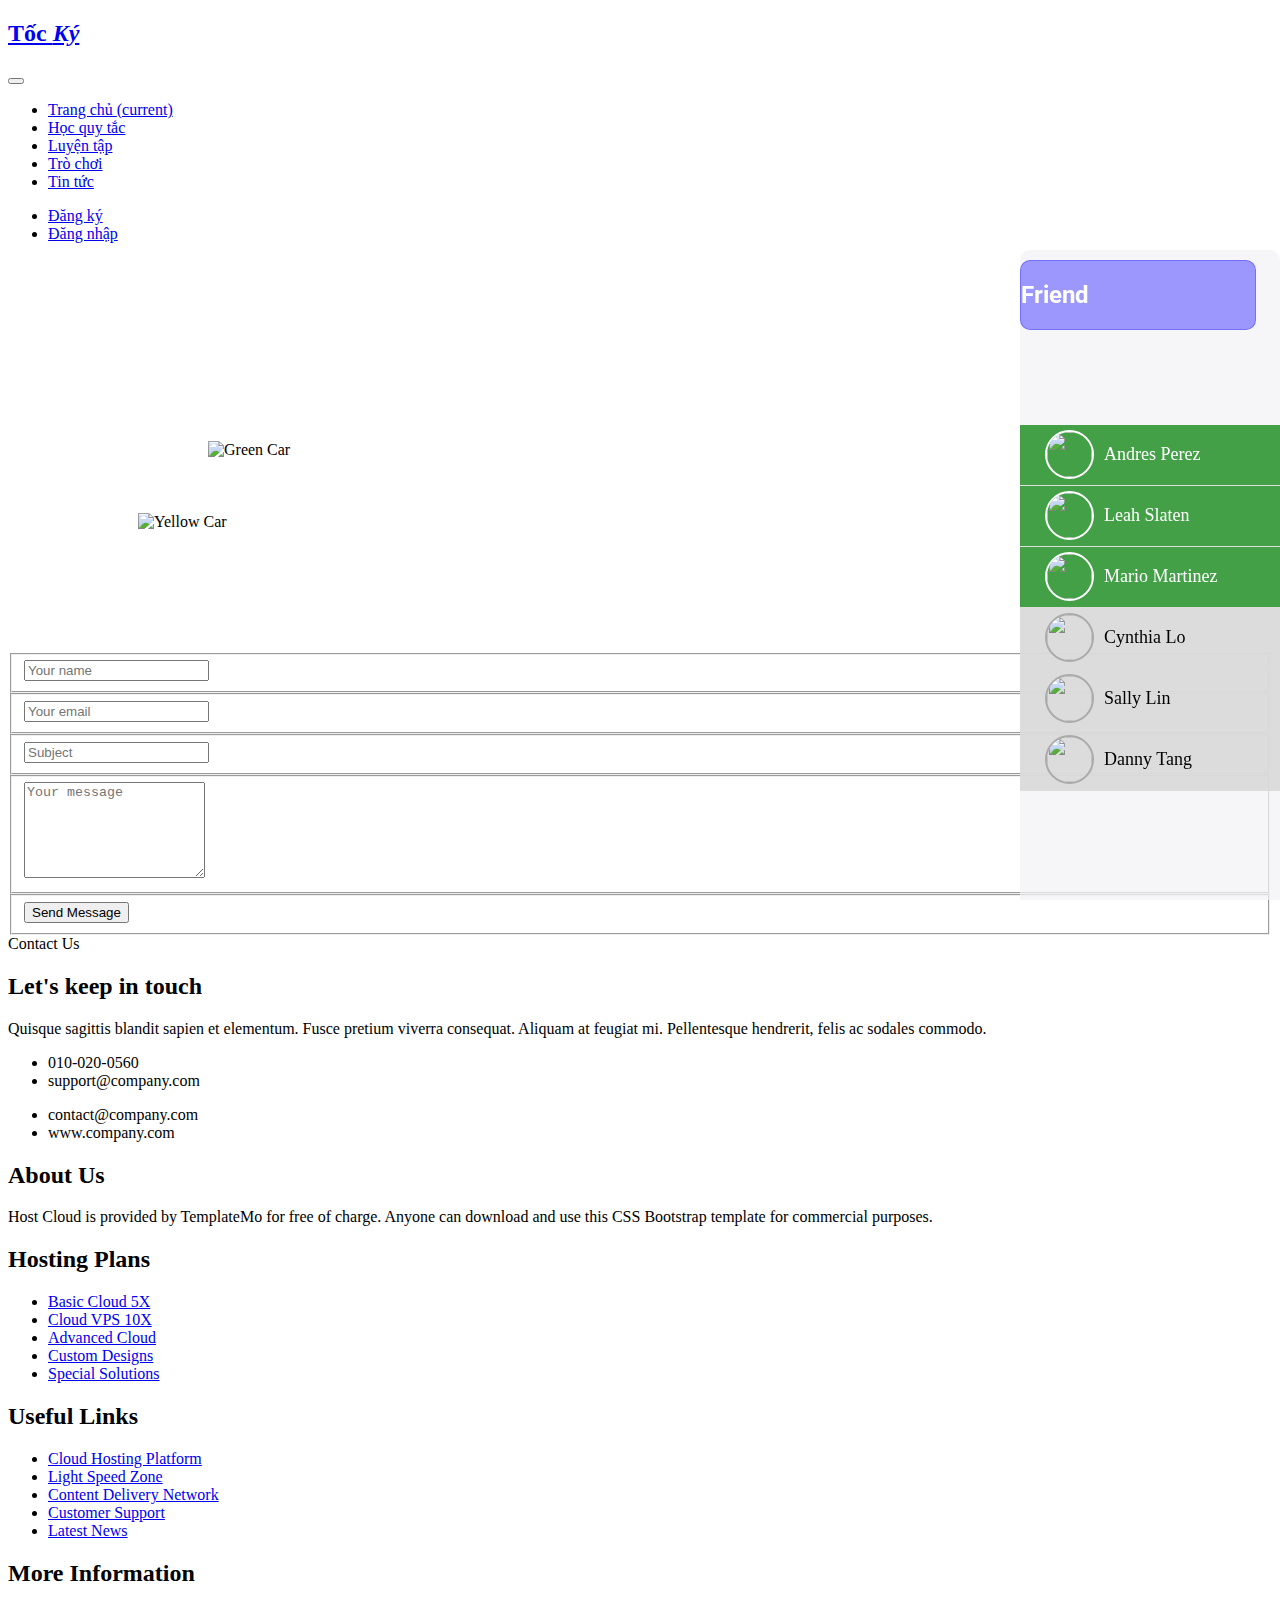
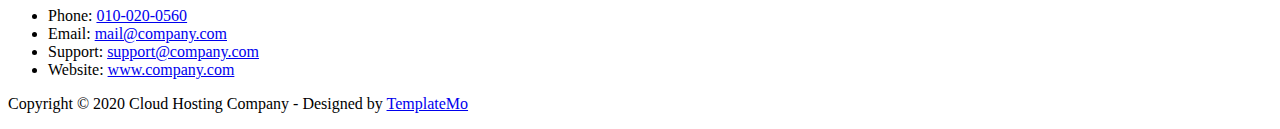
==== game.html @ 728d5ea3 "friend list" ====
<!DOCTYPE html>
<html lang="en">

  <head>

    <meta charset="utf-8">
    <meta name="viewport" content="width=device-width, initial-scale=1, shrink-to-fit=no">
    <meta name="description" content="">
    <meta name="author" content="TemplateMo">
    <link href="https://fonts.googleapis.com/css?family=Roboto:100,300,400,500,700" rel="stylesheet">

    <title>Host Cloud Template - Contact Page</title>

    <!-- Bootstrap core CSS -->
    <link href="vendor/bootstrap/css/bootstrap.min.css" rel="stylesheet">

    <!-- Additional CSS Files -->
    <link rel="stylesheet" href="assets/css/fontawesome.css">
    <link rel="stylesheet" href="assets/css/style.css">
    <link rel="stylesheet" href="assets/css/templatemo-host-cloud.css">
    <link rel="stylesheet" href="assets/css/owl.css">
<!--

Host Cloud Template

https://templatemo.com/tm-541-host-cloud

-->
  </head>

  <body>

    <!-- ***** Preloader Start ***** -->
    <div id="preloader">
        <div class="jumper">
            <div></div>
            <div></div>
            <div></div>
        </div>
    </div>  
    <!-- ***** Preloader End ***** -->

    <!-- Header -->
    <header class="">
      <nav class="navbar navbar-expand-lg">
        <div class="container">
          <a class="navbar-brand" href="index.html"><h2>Tốc <em>Ký</em></h2></a>
          <button class="navbar-toggler" type="button" data-toggle="collapse" data-target="#navbarResponsive" aria-controls="navbarResponsive" aria-expanded="false" aria-label="Toggle navigation">
            <span class="navbar-toggler-icon"></span>
          </button>
          <div class="collapse navbar-collapse" id="navbarResponsive">
            <ul class="navbar-nav ml-auto">
              <li class="nav-item active">
                <a class="nav-link" href="index.html">Trang chủ
                  <span class="sr-only">(current)</span>
                </a>
              </li>
              <li class="nav-item">
                <a class="nav-link" href="about.html">Học quy tắc</a>
              </li>
              <li class="nav-item">
                <a class="nav-link" href="services.html">Luyện tập</a>
              </li>
              <li class="nav-item">
                <a class="nav-link" href="game.html">Trò chơi</a>
              </li>
              <li class="nav-item">
                <a class="nav-link" href="contact.html">Tin tức</a>
              </li>
            </ul>
          </div>
          <div class="functional-buttons">
            <ul>
              <li><a href="#">Đăng ký</a></li>
              <li><a href="#">Đăng nhập</a></li>
            </ul>
          </div>
        </div>
      </nav>
    </header>



    <!-- Page Content -->
   <!-- <div class="page-content" style="height: 600px; background-color: grey">
     <div class="container">
       <div class="row">
          <div class="col-9">

          </div>
          <div class="col-3">
            <h1> right</h1>
          </div>
       </div>
     </div>
   </div>  -->
   <!-- End Page Content -->
    <!-- Heading Starts Here -->
    <div class="page-heading header-text">
          <!-- friendblock Start -->
    <div class="friendblock">
      <div class="title">
        <h2>Friend</h2>
      </div>
      <ul id='friend-list'>
        <li class='friend selected'>
          <img src='https://i.imgur.com/nkN3Mv0.jpg' />
          <div class='name'>
            Andres Perez
          </div>
        </li>
        <li class='friend selected'>
          <img src='https://i.imgur.com/0I4lkh9.jpg' />
          <div class='name'>
            Leah Slaten
          </div>
        </li>
        <li class='friend selected'>
          <img src='https://i.imgur.com/s2WCwH2.jpg' />
          <div class='name'>
            Mario Martinez
          </div>
        </li>
        <li class='friend'>
          <img src='https://i.imgur.com/rxBwsBB.jpg' />
          <div class='name'>
            Cynthia Lo
          </div>
        </li>
        <li class='friend'>
          <img src='https://i.imgur.com/tovkOg2.jpg' />
          <div class='name'>
            Sally Lin
          </div>
        </li>
        <li class='friend'>
          <img src='https://i.imgur.com/A7lNstm.jpg' />
          <div class='name'>
            Danny Tang
          </div>
        </li>
      </ul>
    </div>
    <!-- https://codepen.io/maxfortoday/pen/wEMLwb -->
                 <!-- friendblock End -->
      <div class="container">
        <div class="row">
          <div class="col-md-9">
            <div id="racetrack">
              <img src="http://www.clker.com/cliparts/j/8/o/j/V/t/soft-green-car.svg" alt="Green Car" id="car1" class="car">
              <img src="http://www.clker.com/cliparts/d/a/A/6/i/4/yellow-buggy-car.svg" alt="Yellow Car" id="car2" class="car">
            </div>
          
            <!-- <p><a href="index.html">Home</a> / <span>Contact Us</span></p> -->
          </div>
        </div>
      </div>
      
    </div>
    <!-- Heading Ends Here -->


    <!-- Contact Us Starts Here -->
    <div class="contact-us">
      <div class="container">
        <div class="row">
          <div class="col-md-6">
            <div class="contact-form">
              <form id="contact" action="" method="post">
                <div class="row">
                  <div class="col-md-12 col-sm-12">
                    <fieldset>
                      <input name="name" type="text" id="name" placeholder="Your name" required="">
                    </fieldset>
                  </div>
                  <div class="col-md-12 col-sm-12">
                    <fieldset>
                      <input name="email" type="text" id="email" placeholder="Your email" required="">
                    </fieldset>
                  </div>
                  <div class="col-md-12 col-sm-12">
                    <fieldset>
                      <input name="subject" type="text" id="subject" placeholder="Subject">
                    </fieldset>
                  </div>
                  <div class="col-lg-12">
                    <fieldset>
                      <textarea name="message" rows="6" id="message" placeholder="Your message" required=""></textarea>
                    </fieldset>
                  </div>
                  <div class="col-lg-12">
                    <fieldset>
                      <button type="submit" id="form-submit" class="main-button">Send Message</button>
                    </fieldset>
                  </div>
                </div>
              </form>
          </div>
          </div>
          <div class="col-md-6">
            <div class="right-content">
              <div class="section-heading">
                <span>Contact Us</span>
                <h2>Let's keep in touch</h2>
                <p>Quisque sagittis blandit sapien et elementum. Fusce pretium viverra consequat. Aliquam at feugiat mi. Pellentesque hendrerit, felis ac sodales commodo.</p>
              </div>
              <div class="row">
                <div class="col-md-6 col-sm-12">
                  <ul>
                    <li><i class="fa fa-phone"></i> 010-020-0560</li>
                    <li><i class="fa fa-support"></i> support@company.com</li>
                  </ul>
                </div>
                <div class="col-md-6 col-sm-12">
                  <ul>
                    <li><i class="fa fa-envelope"></i> contact@company.com</li>
                    <li><i class="fa fa-globe"></i> www.company.com</li>
                  </ul>
                </div>
              </div>
            </div>
          </div>
        </div>
      </div>
    </div>
    <!-- Contact Us Ends Here -->
  

  


    <!-- Footer Starts Here -->
    <footer>
      <div class="container">
        <div class="row">
          <div class="col-md-3 col-sm-6 col-xs-12">
            <div class="footer-item">
              <div class="footer-heading">
                <h2>About Us</h2>
              </div>
              <p>Host Cloud is provided by TemplateMo for free of charge. Anyone can download and use this CSS Bootstrap template for commercial purposes.</p>
            </div>
          </div>
          
          <div class="col-md-3 col-sm-6 col-xs-12">
            <div class="footer-item">
              <div class="footer-heading">
                <h2>Hosting Plans</h2>
              </div>
              <ul class="footer-list">
                <li><a href="#">Basic Cloud 5X</a></li>
                <li><a href="#">Cloud VPS 10X</a></li>
                <li><a href="#">Advanced Cloud</a></li>
                <li><a href="#">Custom Designs</a></li>
                <li><a href="#">Special Solutions</a></li>
              </ul>
            </div>
          </div>
          
          
          <div class="col-md-3 col-sm-6 col-xs-12">
            <div class="footer-item">
              <div class="footer-heading">
                <h2>Useful Links</h2>
              </div>
              <ul class="footer-list">
                <li><a href="#">Cloud Hosting Platform</a></li>
                <li><a href="#">Light Speed Zone</a></li>
                <li><a href="#">Content Delivery Network</a></li>
                <li><a href="#">Customer Support</a></li>
                <li><a href="#">Latest News</a></li>
              </ul>
            </div>
          </div>
          
          <div class="col-md-3 col-sm-6 col-xs-12">
            <div class="footer-item">
              <div class="footer-heading">
                <h2>More Information</h2>
              </div>
              <ul class="footer-list">
                <li>Phone: <a href="#">010-020-0560</a></li>
                <li>Email: <a href="#">mail@company.com</a></li>
                <li>Support: <a href="#">support@company.com</a></li>
                <li>Website: <a href="#">www.company.com</a></li>
              </ul>
            </div>
          </div>
          <div class="col-md-12">
            <div class="sub-footer">
              <p>Copyright &copy; 2020 Cloud Hosting Company
				- Designed by <a rel="nofollow" href="https://templatemo.com">TemplateMo</a></p>
            </div>
          </div>
        </div>
      </div>
    </footer>
    <!-- Footer Ends Here -->

    <!-- Bootstrap core JavaScript -->
    <script src="vendor/jquery/jquery.min.js"></script>
    <script src="vendor/bootstrap/js/bootstrap.bundle.min.js"></script>

    <!-- Additional Scripts -->
    <script src="assets/js/custom.js"></script>
    <script src="assets/js/owl.js"></script>
    <script src="assets/js/accordions.js"></script>


    <script language = "text/Javascript"> 
      cleared[0] = cleared[1] = cleared[2] = 0; //set a cleared flag for each field
      function clearField(t){                   //declaring the array outside of the
      if(! cleared[t.id]){                      // function makes it static and global
          cleared[t.id] = 1;  // you could use true and false, but that's more typing
          t.value='';         // with more chance of typos
          t.style.color='#fff';
          }
      }
    </script>

  </body>
</html>
---- assets/css/style.css ----
#friend-list {
    display: block;
    margin: 0;
    padding: 0;
    width: 260px;
    height: 100%;
    /* background: #b1aeff94; */
    list-style-type: none;
    padding-top: 95px;
}
  .friend {
    width: 300px;
    height: 60px;
    background: #d8d8d8d9;
    border-bottom: 1px solid #DDD;
    cursor: pointer;
    display: flex;
    align-items: center;
  }
  
  .friend img {
    width: 45px;
    height: 45px;
    border-radius: 30px;
    border: 2px solid #AAA;
    object-fit: cover;
    margin-left: 5px;
    margin-right: 10px;
  }
  
  .friend .name {
    font-size: 18px;
  }
  
  .friend.selected {
    background: #43A047;
    color: white;
  }
  
  .friend.selected img {
    border-color: white;
  }
  
  .friend:not(.selected):hover {
    background: #DDD;
  }
  .friendblock {
    display: inline-block;
    height: 650px;
    background: #f2f3f5b8;
    position: static;
    position: fixed!important;
    right: 0!important;
    bottom: 0!important;
    border-top-left-radius: 10px;
    border-top-right-radius: 10px;
  }
  ul#friend-list li {
    padding-left: 20px!important;
}
.title {
    display: inline-block;
    width: 90%;
    background: #5952ff94;
    border: 1px solid #5952ff94;
    border-radius: 10px;
    margin-top: 10px;
    color: white;
    font-family: 'Roboto', sans-serif;
}
/* end Friend */
  #racetrack {
    background: url('https://archive.org/download/chicken-vs-road/chicken-vs-road.jpg') center left repeat-x;
    height: 330px;
    border-right: dashed 10px white;
    box-sizing: border-box; 
    margin: 40px 0;
}
.car {
    display: block;
    position: relative;
    width: 200px;
    height: 80px;
}
#car1 {
    top: 158px;
    left: 200px;
}
#car2 {
    top: 150px;
    left: 130px;
}
#raceInfoContainer {
    width: 80%;
    margin: 40px auto 0;
    background: #333;
    height: 200px;
}
#raceInfoContainer h2 {
    color: white;
    text-transform: uppercase;
    border-bottom: solid 1px;
    padding: 20px;
}
.raceInfo {
    font-size: 24px;
    font-weight: bold;
    color: white;
    width: 50%;
    float: left;
}
.raceInfo span {
    display: block;
    font-weight: normal;
    font-size: 18px;
    color: white;
}
#raceInfo1 {
    color: green;
}
#raceInfo2 {
    color: yellow;
}
input[type="button"] {
    background: #77b72f;
    color: white;
    padding: 10px 20px;
    border: 1px solid #444;
}
input#reset {
    background: #fc3;
    color: #444;
}
.clearfix:after {
    content: "";
    display: table;
    clear: both;
}
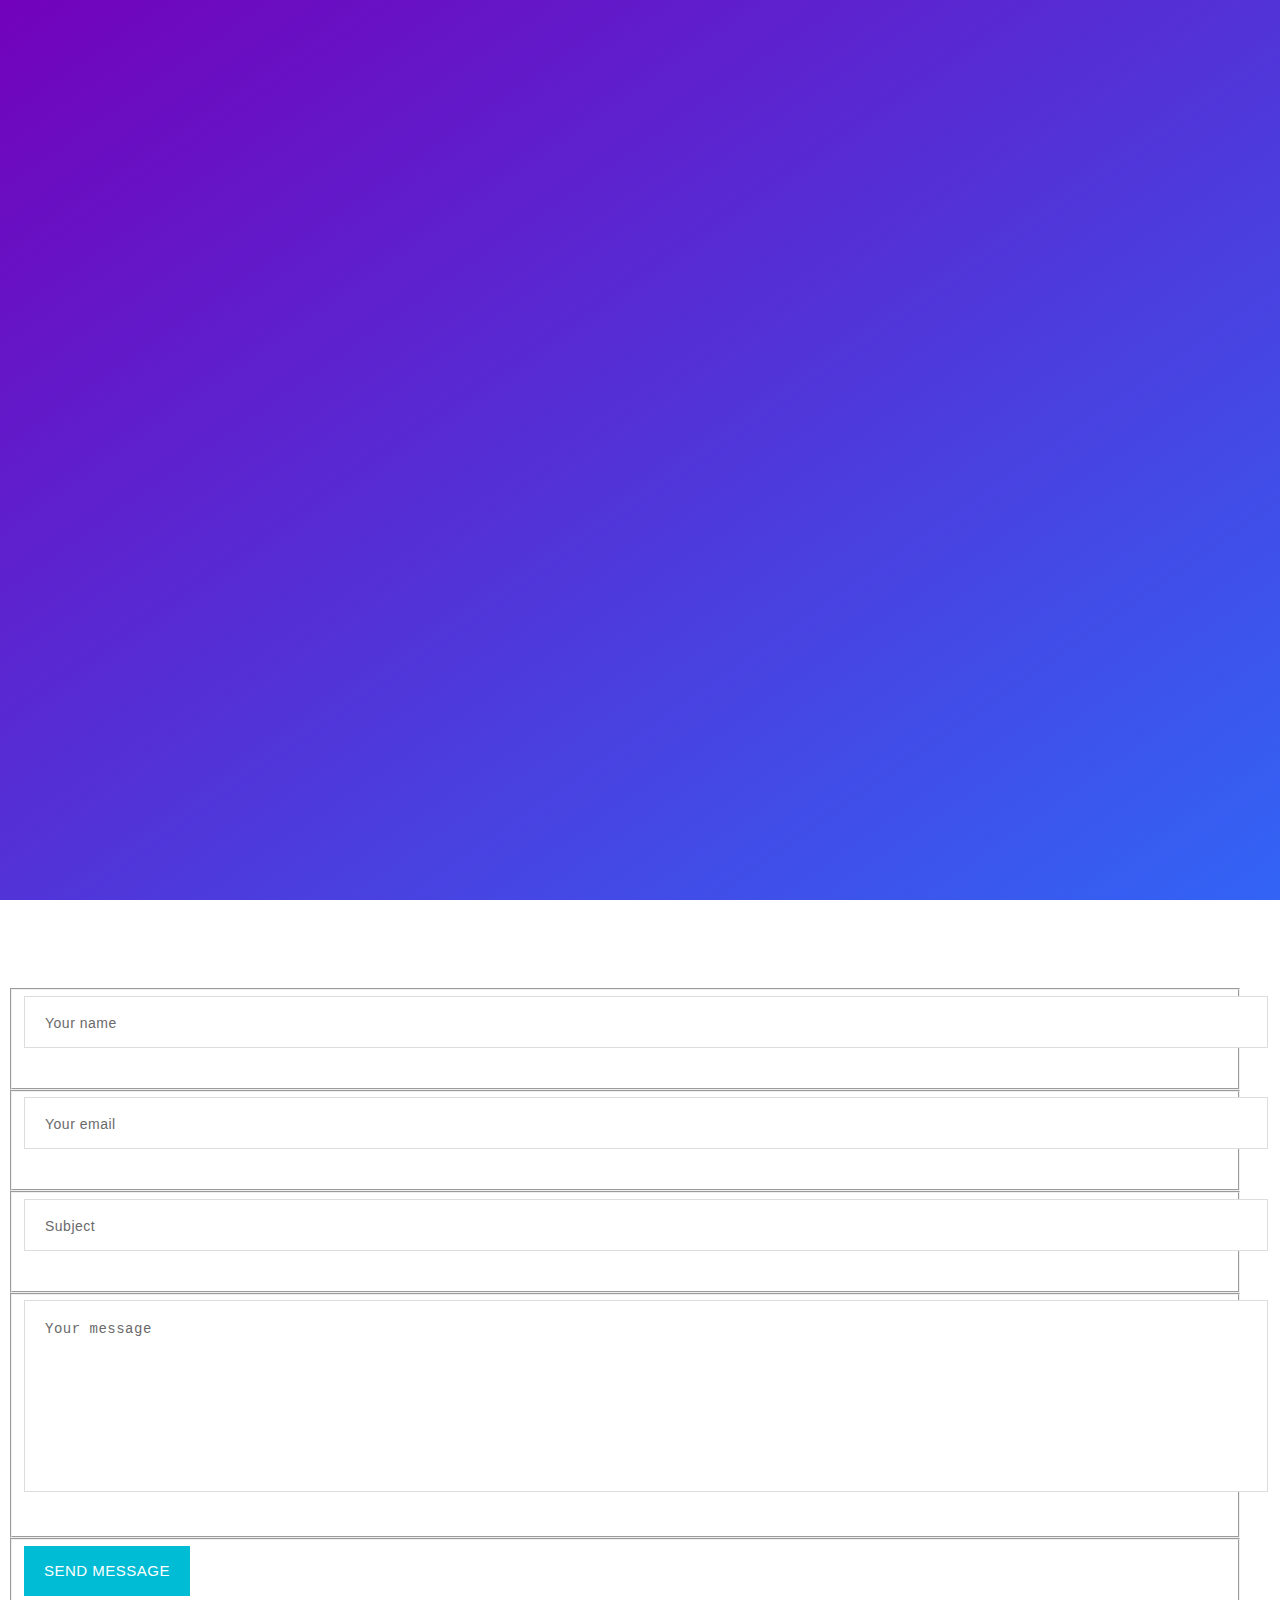
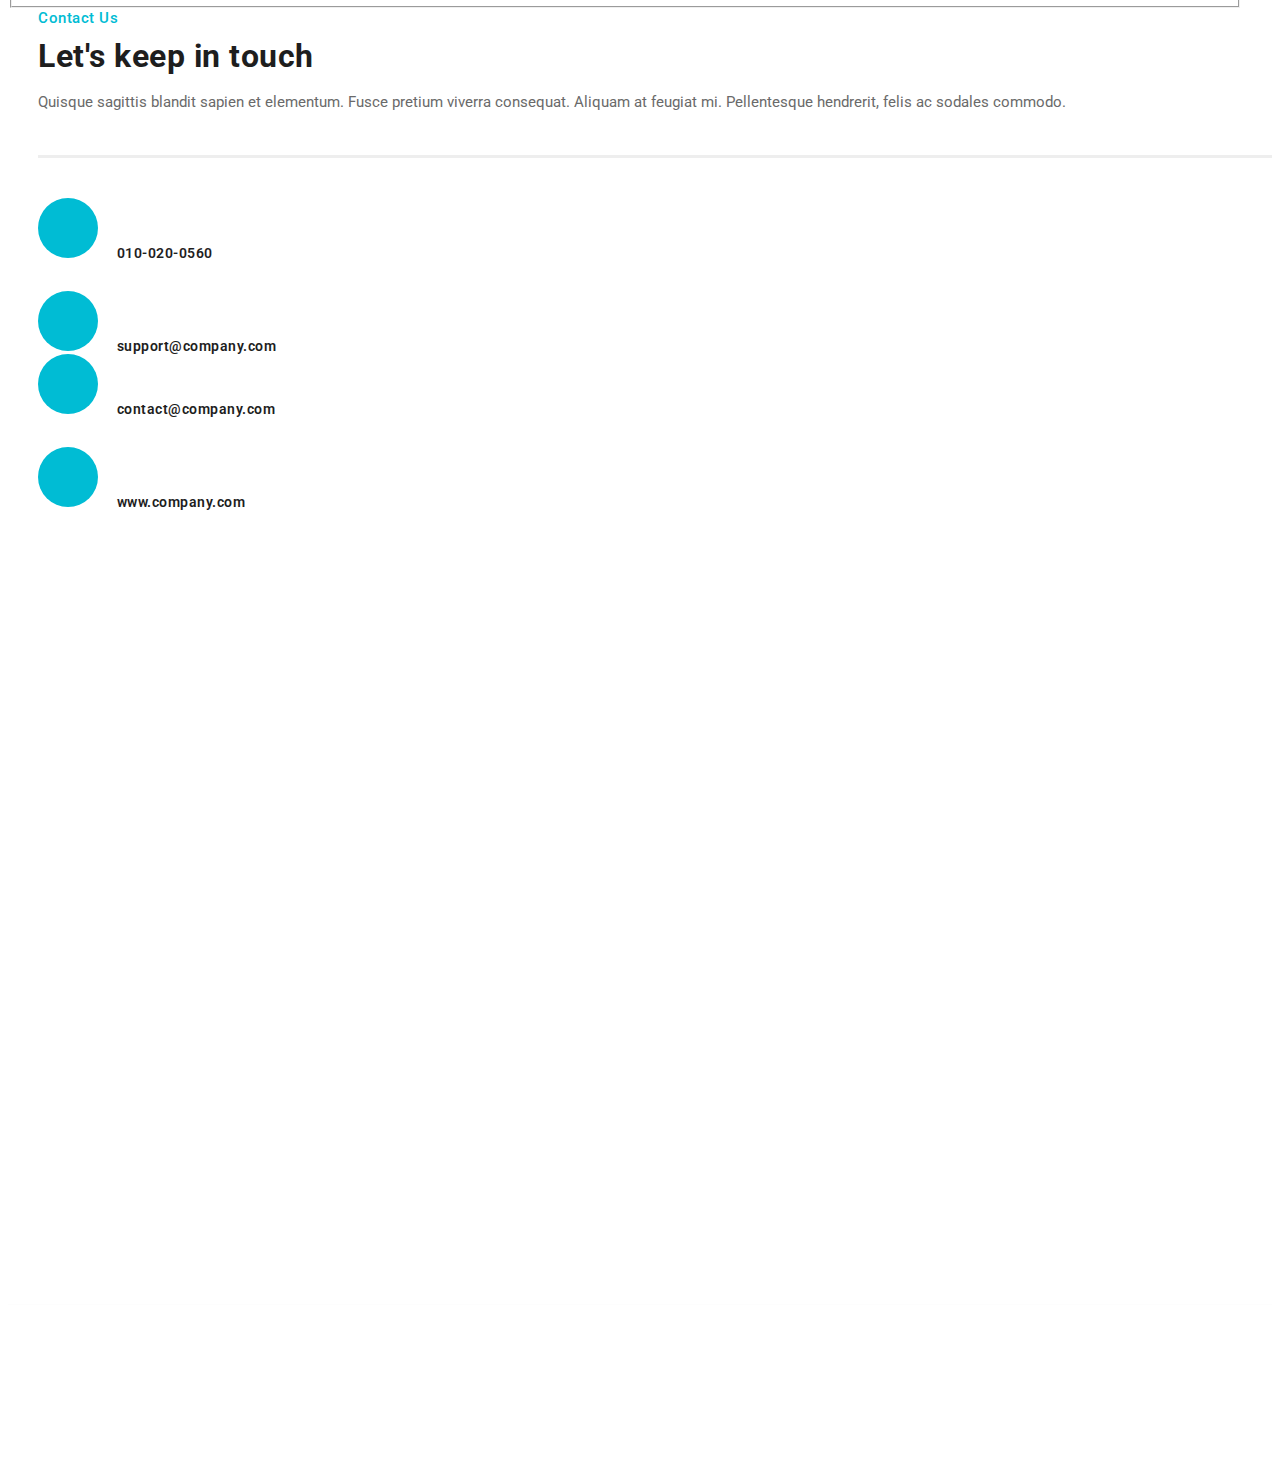
==== commit 03e45daa: "friend" ====
--- a/game.html
+++ b/game.html
@@ -50,7 +50,7 @@
           </button>
           <div class="collapse navbar-collapse" id="navbarResponsive">
             <ul class="navbar-nav ml-auto">
-              <li class="nav-item active">
+              <li class="nav-item">
                 <a class="nav-link" href="index.html">Trang chủ
                   <span class="sr-only">(current)</span>
                 </a>
@@ -61,7 +61,7 @@
               <li class="nav-item">
                 <a class="nav-link" href="services.html">Luyện tập</a>
               </li>
-              <li class="nav-item">
+              <li class="nav-item active">
                 <a class="nav-link" href="game.html">Trò chơi</a>
               </li>
               <li class="nav-item">
@@ -145,14 +145,21 @@
                  <!-- friendblock End -->
       <div class="container">
         <div class="row">
+          <!-- content -->
           <div class="col-md-9">
             <div id="racetrack">
               <img src="http://www.clker.com/cliparts/j/8/o/j/V/t/soft-green-car.svg" alt="Green Car" id="car1" class="car">
               <img src="http://www.clker.com/cliparts/d/a/A/6/i/4/yellow-buggy-car.svg" alt="Yellow Car" id="car2" class="car">
             </div>
-          
             <!-- <p><a href="index.html">Home</a> / <span>Contact Us</span></p> -->
-          </div>
+            <div class="below">
+              <div class="text-area">
+                <p>tay xã hội ngữ văn bánh giao nam trả lời phố anh độc lập phương 
+                  thanh niên khoa vì cảm ơn ngày thơ phố đợi chi chị</p>
+              </div>
+            </div>
+          </div>
+          <!-- end content -->
         </div>
       </div>
       
--- a/assets/css/style.css
+++ b/assets/css/style.css
@@ -36,6 +36,9 @@
     background: #43A047;
     color: white;
   }
+  li.friend.selected:hover {
+    background: #37993b;
+}
   
   .friend.selected img {
     border-color: white;
@@ -136,3 +139,15 @@
     display: table;
     clear: both;
 }
+.text-area p {
+  font-size: 18px;
+  /* font-family: 'Roboto'; */
+}
+.text-area {
+  display: inline-block;
+  width: 90%;
+  border: 3px solid white;
+  border-radius: 11px;
+  padding: 21px 30px;
+  margin-top: -11px;
+}--- a/assets/css/templatemo-host-cloud.css
+++ b/assets/css/templatemo-host-cloud.css
@@ -0,0 +1,1152 @@
+/*
+
+Host Cloud Template
+
+https://templatemo.com/tm-541-host-cloud
+
+*/
+
+body {
+	font-family: 'Roboto', sans-serif;
+	transition: all 0.5s;
+}
+p {
+	margin-bottom: 0px;
+	font-size: 14px;
+	color: #6a6a6a;
+	line-height: 25px;
+}
+a {
+	text-decoration: none!important;
+}
+a.main-button {
+	outline: none;
+	cursor: pointer;
+	display: inline-block;
+	height: 50px;
+	line-height: 50px;
+	padding: 0px 25px;
+	border: none;
+	margin-left: 10px;
+	background-color: #00bcd4;
+	color: #fff;
+	text-transform: uppercase;
+	font-size: 15px;
+	font-weight: 500;
+	letter-spacing: 0.5px;
+	transition: all 0.5s;
+}
+a.main-button:hover {
+	background-color: #00a4b9;
+}
+a.gradient-button {
+	outline: none;
+	cursor: pointer;
+	display: inline-block;
+	height: 50px;
+	line-height: 50px;
+	padding: 0px 25px;
+	border: none;
+	margin-left: 10px;
+	background: rgb(114,2,187);
+    background: linear-gradient(145deg, rgba(114,2,187,1) 0%, rgba(50,100,245,1) 100%);
+	color: #fff;
+	text-transform: uppercase;
+	font-size: 15px;
+	font-weight: 500;
+	letter-spacing: 0.5px;
+	transition: all 0.5s;
+}
+a.gradient-button:hover {
+	background: rgb(114,2,187);
+    background: linear-gradient(145deg, rgba(50,100,245,1) 0%, rgba(114,2,187,1) 100%);
+}
+.section-heading {
+	margin-bottom: 80px;
+}
+.section-heading span {
+	color: #00bcd4;
+	font-size: 15px;
+	font-weight: 500;
+	letter-spacing: 0.5px;
+	display: inline-block;
+	margin-top: 0px;
+}
+.section-heading h2 {
+	color: #1e1e1e;
+	font-size: 32px;
+	font-weight: 700;
+	letter-spacing: 0.5px;
+	margin-top: 10px;
+	margin-bottom: 15px;
+}
+.section-heading p {
+	font-size: 15px;
+}
+
+.page-heading {
+	background-image: url(../images/heading-bg.jpg);
+	background-position: center center;
+	background-repeat: no-repeat;
+	background-size: cover;
+	text-align: center;
+	padding: 100px 0px 250px 0px;
+}
+
+.page-heading h1 {
+	color: #fff;
+	font-size: 44px;
+	font-weight: 700;
+	letter-spacing: 0.5px;
+	margin-bottom: 20px;
+}
+.page-heading p {
+	color: #fff;
+	letter-spacing: 0.5px;
+}
+.page-heading p a {
+	color: #fff;
+	font-size: 15px;
+}
+.page-heading p a {
+	margin-right: 5px;
+}
+.page-heading p span {
+	color: #fff;
+	opacity: 0.75;
+	margin-left: 5px;
+}
+#preloader {
+  overflow: hidden;
+  background: linear-gradient(145deg, rgba(114,2,187,1) 0%, rgba(50,100,245,1) 100%);
+  left: 0;
+  right: 0;
+  top: 0;
+  bottom: 0;
+  position: fixed;
+  z-index: 9999999;
+  color: #fff;
+}
+
+#preloader .jumper {
+  left: 0;
+  top: 0;
+  right: 0;
+  bottom: 0;
+  display: block;
+  position: absolute;
+  margin: auto;
+  width: 50px;
+  height: 50px;
+}
+
+#preloader .jumper > div {
+  background-color: #fff;
+  width: 10px;
+  height: 10px;
+  border-radius: 100%;
+  -webkit-animation-fill-mode: both;
+  animation-fill-mode: both;
+  position: absolute;
+  opacity: 0;
+  width: 50px;
+  height: 50px;
+  -webkit-animation: jumper 1s 0s linear infinite;
+  animation: jumper 1s 0s linear infinite;
+}
+
+#preloader .jumper > div:nth-child(2) {
+  -webkit-animation-delay: 0.33333s;
+  animation-delay: 0.33333s;
+}
+
+#preloader .jumper > div:nth-child(3) {
+  -webkit-animation-delay: 0.66666s;
+  animation-delay: 0.66666s;
+}
+
+@-webkit-keyframes jumper {
+  0% {
+    opacity: 0;
+    -webkit-transform: scale(0);
+    transform: scale(0);
+  }
+  5% {
+    opacity: 1;
+  }
+  100% {
+    -webkit-transform: scale(1);
+    transform: scale(1);
+    opacity: 0;
+  }
+}
+
+@keyframes jumper {
+  0% {
+    opacity: 0;
+    -webkit-transform: scale(0);
+    transform: scale(0);
+  }
+  5% {
+    opacity: 1;
+  }
+  100% {
+    opacity: 0;
+  }
+}
+
+
+
+/* Header Style */
+header {
+	position: fixed;
+	z-index: 99999;
+	width: 100%;
+	background-color: transparent!important;
+	border-bottom: 1px solid rgba(250,250,250,0.30);
+	height: 80px;
+	-webkit-transition: all .5s ease 0s;
+    -moz-transition: all .5s ease 0s;
+    -o-transition: all .5s ease 0s;
+    transition: all .5s ease 0s;
+}
+.background-header {
+	background-color: #fff!important;
+	box-shadow: 0px 1px 10px rgba(0,0,0,0.1);
+}
+.background-header .navbar-brand h2 {
+	color: #1e1e1e!important;
+}
+.background-header .navbar-nav a.nav-link {
+	color: #1e1e1e!important;
+}
+.background-header .functional-buttons	ul li:first-child a {
+	display: inline-block;
+	background-color: transparent;
+	border: 2px solid #00bcd4;
+	text-transform: uppercase;
+	font-size: 13px;
+	color: #00bcd4;
+	padding: 6px 20px;
+	letter-spacing: 0.5px;
+	transition: all 0.5s;
+}
+.background-header .functional-buttons	ul li:first-child a:hover {
+	color: #fff;
+	background-color: #00bcd4;
+	border-color: #00bcd4;
+}
+.background-header .navbar-nav .nav-link:hover,
+.background-header .navbar-nav .active>.nav-link,
+.background-header .navbar-nav .nav-link.active,
+.background-header .navbar-nav .nav-link.show,
+.background-header .navbar-nav .show>.nav-link {
+	color: #00bcd4!important;
+}
+.navbar .navbar-brand {
+	float: 	left;
+	margin-top: 12px;
+	outline: none;
+}
+.navbar .navbar-brand h2 {
+	color: #fff;
+	text-transform: uppercase;
+	font-size: 24px;
+	font-weight: 800;
+	-webkit-transition: all .3s ease 0s;
+    -moz-transition: all .3s ease 0s;
+    -o-transition: all .3s ease 0s;
+    transition: all .3s ease 0s;
+}
+.navbar .navbar-brand h2 em {
+	font-style: normal;
+	font-size: 16px;
+}
+#navbarResponsive {
+	z-index: 999;
+}
+.navbar-collapse {
+	text-align: center;
+}
+.navbar .navbar-nav .nav-item {
+	margin: 0px 15px;
+}
+.navbar .navbar-nav a.nav-link {
+	text-transform: capitalize;
+	font-size: 15px;
+	font-weight: 300;
+	letter-spacing: 0.5px;
+	color: #fff;
+	transition: all 0.5s;
+	margin-top: 5px;
+}
+.navbar .navbar-nav .nav-link:hover,
+.navbar .navbar-nav .active>.nav-link,
+.navbar .navbar-nav .nav-link.active,
+.navbar .navbar-nav .nav-link.show,
+.navbar .navbar-nav .show>.nav-link {
+	color: #00bcd4;
+}
+.navbar .navbar-toggler-icon {
+	background-image: none;
+}
+.navbar .navbar-toggler {
+	border-color: #fff;
+	background-color: #fff;	
+	height: 36px;
+	outline: none;
+	border-radius: 0px;
+	position: absolute;
+	right: 30px;
+	top: 20px;
+}
+.navbar .navbar-toggler-icon:after {
+	content: '\f0c9';
+	color: #00bcd4;
+	font-size: 18px;
+	line-height: 26px;
+	font-family: 'FontAwesome';
+}
+.functional-buttons {
+	margin-left: 5%;
+}
+.functional-buttons	ul {
+	margin: 0;
+	padding: 0;
+}
+.functional-buttons	ul li {
+	display: inline-block;
+	margin-left: 10px;
+}
+.functional-buttons	ul li:first-child a {
+	display: inline-block;
+	background-color: transparent;
+	border: 2px solid #fff;
+	text-transform: uppercase;
+	font-size: 13px;
+	color: #fff;
+	padding: 6px 20px;
+	letter-spacing: 0.5px;
+	transition: all 0.5s;
+}
+.functional-buttons	ul li:first-child a:hover {
+	color: #00bcd4;
+	background-color: #fff;
+}
+.functional-buttons	ul li:last-child a {
+	display: inline-block;
+	background-color: #00bcd4;
+	border: 2px solid #00bcd4;
+	text-transform: uppercase;
+	font-size: 13px;
+	color: #fff;
+	padding: 6px 20px;
+	letter-spacing: 0.5px;
+	transition: all 0.5s;
+}
+.functional-buttons	ul li:last-child a:hover {
+	background-color: #00a4b9;
+	border-color: #00a4b9;
+}
+
+/* Banner Style */
+.banner {
+	background-image: url(../images/banner-bg.jpg);
+	background-size: cover;
+	background-repeat: no-repeat;
+	padding: 300px 0px;
+	background-position: center center;
+}
+.banner .caption {
+	text-align: center;
+}
+.banner .caption h2 {
+	text-transform: uppercase;
+	letter-spacing: 1px;
+	margin-top: 0px;
+	margin-bottom: 50px;
+	font-size: 32px;
+	font-weight: 700;
+	color: #fff;
+}
+.banner #search-section fieldset {
+	display: inline-block;
+}
+.banner #search-section {
+	position: relative;
+}
+.banner #search-section input.searchText {
+	float: left;
+	width: 570px;
+	min-width: 280px;
+	height: 49px;
+	background-color: transparent;
+	border: 1px solid #fff;
+	padding: 0px 15px;
+	color: #fff;
+	outline: none;
+	font-size: 14px;
+	letter-spacing: 0.5px;
+	margin-bottom: 30px;
+}
+.banner #search-section input.main-button {
+	position: absolute;
+	top: 0;
+	right: 0;
+	outline: none;
+	cursor: pointer;
+	display: inline-block;
+	height: 50px;
+	line-height: 50px;
+	padding: 0px 20px;
+	border: none;
+	margin-left: 10px;
+	background-color: #00bcd4;
+	color: #fff;
+	text-transform: uppercase;
+	font-size: 15px;
+	font-weight: 500;
+	letter-spacing: 0.5px;
+	transition: all 0.5s;
+	margin-bottom: 30px;
+}
+.banner #search-section button:hover {
+	background-color: #00a4b9;
+}
+#search-section ul {
+	padding: 0;
+	margin: 0;
+	text-align: center;
+	display: inline-block;
+}
+#search-section ul li {
+	display: inline-block;
+	margin-right: 30px;
+}
+#search-section ul li:last-child {
+	margin-right: 0px;
+}
+#search-section input[type=checkbox] {
+	width: 18px;
+	min-width: 18px;
+	height: 18px;
+	background-color: transparent;
+	border: 1px solid #fff;
+	outline: none;
+	cursor: pointer;
+}
+#search-section span {
+	color: #fff;
+	font-size: 15px;
+	font-weight: 700;
+	margin-left: 8px;
+}
+#search-section em {
+	font-style: normal;
+	font-weight: 400;
+	font-size: 16px;
+	color: #fff;
+}
+#search-section ::-webkit-input-placeholder { /* Edge */
+  color: #fff;
+}
+
+#search-section :-ms-input-placeholder { /* Internet Explorer 10-11 */
+  color: #fff;
+}
+
+#search-section ::placeholder {
+  color: #fff;
+}
+
+
+
+/* Trusted Style */
+.trusted-section {
+	padding: 50px 0px 40px 0px;
+	background-color: #f7f7f7;
+}
+.trusted-section-heading {
+	text-align: center;
+}
+.trusted-section-heading h4 {
+	font-size: 17px;
+	text-transform: uppercase;
+	font-weight: 600;
+	color: #1e1e1e;
+	margin-bottom: 50px;
+}
+.trusted-item img {
+	max-width: 156px;
+	margin: 0 auto;
+}
+
+
+
+/* Services Style */
+.services-section {
+	margin-top: 140px;
+}
+.services-section .section-heading h2 {
+	color: #1e1e1e;
+}
+.services-section .service-item {
+	background-color: #f7f7f7;
+	border-radius: 5px;
+	padding: 50px 40px;
+	text-align: center;
+	margin-bottom: 30px;
+}
+.services-page .service-item {
+	margin-bottom: 30px;
+}
+.services-section .service-item i {
+	color: #fff;
+	background-color: #00bcd4;
+	display: inline-block;
+	width: 100px;
+	height: 100px;
+	line-height: 100px;
+	text-align: center;
+	border-radius: 50%;
+	font-size: 32px;
+}
+.services-section .service-item h4 {
+	margin-top: 35px;
+	font-size: 19px;
+	color: #1e1e1e;
+	text-transform: capitalize;
+	font-weight: 500;
+	letter-spacing: 0.5px;
+	margin-bottom: 30px;
+}
+
+
+/* Pricing Style */
+.pricing-section {
+	margin-top: 140px;
+}
+.background-image-pricing {
+	background-image: url(../images/pricing-bg.jpg);
+	background-size: cover;
+	background-repeat: no-repeat;
+	min-height: 500px;
+	position: absolute;
+	width: 100%;
+}
+.pricing-section .section-heading {
+	text-align: center;
+	margin-top: 80px;
+}
+.pricing-section .section-heading h2,
+.pricing-section .section-heading p {
+	color: #fff;
+}
+.pricing-item {
+	background-color: #fff;
+	text-align: center;
+	padding: 50px 50px 30px 50px;
+	position: relative;
+	box-shadow: 0px 0px 10px rgba(0,0,0,0.1);
+}
+.pricing-item h4 {
+	text-transform: uppercase;
+	font-size: 17px;
+	font-weight: 700;
+	color: #1e1e1e;
+	letter-spacing: 0.5px;
+	margin-bottom: 45px;
+}
+.pricing-item .price-gradient {
+	background: rgb(114,2,187);
+    background: linear-gradient(145deg, rgba(114,2,187,1) 0%, rgba(50,100,245,1) 100%);
+}
+.pricing-item .price {
+	background-color: #00bcd4;
+	width: 100%;
+	padding: 30px 0px;
+	margin-bottom: 35px;
+}
+.pricing-item .price h6 {
+	font-size: 32px;
+	color: #fff;
+	font-weight: 900;
+	letter-spacing: 0.5px;
+	margin-top: 0px;
+	margin-bottom: 0px;
+}
+.pricing-item .price span {
+	display: inline-block;
+	color: #fff;
+	text-transform: uppercase;
+	font-size: 14px;
+	font-weight: 700;
+}
+.pricing-item .dev {
+	width: 100%;
+	height: 1px;
+	background-color: #eee;
+	margin: 35px 0px 30px 0px;
+}
+.pricing-item ul {
+	padding: 0;
+	margin: 0;
+	list-style: none;
+	text-align: left;
+}
+.pricing-item ul li {
+	display: inline-block;
+	margin-bottom: 20px;
+	font-size: 16px;
+	color: #6a6a6a;
+}
+.pricing-item ul li i {
+	font-size: 14px;
+	margin-right: 8px;
+	color: #491bb1;
+}
+.pricing-item ul li:last-child {
+	margin-bottom: 40px;
+}
+.pricing-item a.main-button,
+.pricing-item a.gradient-button {
+	position: absolute;
+	left: 50%;
+	transform: translateX(-50%);
+	bottom: -25px;
+}
+
+
+
+/* Features Style */
+.features-section {
+	margin-top: 160px;
+}
+.features-section .section-heading {
+	text-align: center;
+}
+.features-section .section-heading h2 {
+	color: #1e1e1e;
+}
+.features-section .feature-item {
+	box-shadow: 0px 0px 10px rgba(0,0,0,0.1);
+	border-radius: 5px;
+	padding: 30px;
+	margin-bottom: 30px;
+}
+.features-section .feature-item .icon {
+	float: left;
+	margin-top: 12px;
+}
+.features-section .feature-item .icon img {
+	max-width: 80px;
+	margin-right: 30px;
+}
+.features-section .feature-item h4 {
+	font-size: 18px;
+	color: #1e1e1e;
+	letter-spacing: 0.5px;
+	font-weight: 700;
+}
+.features-section .feature-item p {
+	margin-left: 106px;
+}
+
+
+
+/* Testimonials Style */
+.testimonials-section {
+	margin-top: 140px;
+	background-color: #f7f7f7;
+	padding: 100px 0px;
+}
+.testimonials-section .section-heading {
+	text-align: center;
+}
+.testimonials-section .section-heading h2 {
+	color: #1e1e1e;
+}
+.testimonial-item {
+	text-align: center;
+}
+.testimonial-item i {
+	width: 60px;
+	height: 60px;
+	display: inline-block;
+	text-align: center;
+	line-height: 60px;
+	color: #fff;
+	background: rgb(114,2,187);
+    background: linear-gradient(145deg, rgba(114,2,187,1) 0%, rgba(50,100,245,1) 100%);
+    border-radius: 50%;
+    font-size: 18px;
+    margin-bottom: 45px;
+}
+.testimonial-item p {
+	font-size: 19px;
+	font-weight: 300;
+	font-style: italic;
+	line-height: 35px;
+	margin-bottom: 40px;
+}
+.testimonial-item h4 {
+	font-size: 19px;
+	font-weight: 700;
+	color: #1e1e1e;
+	letter-spacing: 0.5px;
+	margin-bottom: 0px;
+}
+.testimonial-item span {
+	display: inline-block;
+	margin-top: 8px;
+	font-size: 15px;
+	color: #00bcd4;
+}
+.owl-testimonials .owl-dots .owl-dot {
+  border-radius: 3px;
+}
+.owl-testimonials .owl-dots {
+    display: -webkit-box;
+    display: -webkit-flex;
+    display: -ms-flexbox;
+    display: flex;
+    -ms-flex-pack: center;
+    -webkit-justify-content: center;
+    justify-content: center;
+    margin-top: 50px
+}
+.owl-testimonials .owl-dots .owl-dot {
+    width: 8px;
+    height: 8px;
+    border-radius: 50%;
+    margin: 0 4px;
+    background-color: #7bd9e5;
+}
+.owl-testimonials .owl-dots .owl-dot:focus {
+    outline: none
+}
+.owl-testimonials .owl-dots .owl-dot.active {
+    background-color: #00bcd4;
+}
+
+
+/* Footer Style */
+footer {
+	background-image: url(../images/footer-bg.jpg);
+	background-repeat: no-repeat;
+	background-size: cover;
+	background-position: center center;
+	padding: 80px 0px 60px 0px;
+}
+footer .footer-heading h2 {
+	color: #fff;
+	font-size: 19px;
+	font-weight: 600;
+	letter-spacing: 0.5px;
+	margin-bottom: 30px;
+}
+footer p {
+	color: #fff;
+}
+footer ul {
+	padding: 0;
+	margin: 0;
+	list-style: none;
+}
+footer ul li {
+	margin-bottom: 10px;
+	font-size: 14px;
+	font-weight: 500;
+	color: #fff;
+	letter-spacing: 0.5px;
+}
+footer ul li:last-child {
+	margin-bottom: 0px;
+}
+footer ul li a {
+	color: #fff;
+	font-size: 14px;
+	font-weight: 300;
+	transition: all 0.3s;
+}
+footer ul li a:hover {
+	color: #fff;
+	opacity: 0.75;
+}
+
+footer .sub-footer {
+	text-align: center;
+	margin-top: 80px;
+	border-top: 1px solid rgba(250,250,250,0.30);
+	padding-top: 60px;
+}
+
+footer .sub-footer a {
+	color: #FFF;
+}
+
+/* About Us Page Style */
+.about-us {
+	padding: 140px 0px;
+	background-color: #f7f7f7;
+}
+.about-us .left-image {
+	margin-right: 30px;
+}
+.about-us .right-content {
+	margin-left: 30px;
+}
+.about-us .left-image img {
+	max-width: 100%;
+	overflow: hidden;
+}
+.about-us .section-heading h2 {
+	color: #1e1e1e;
+}
+.about-us .section-heading {
+	margin-bottom: 40px;
+	border-bottom: 3px solid #eee;
+	padding-bottom: 40px;
+}
+#tabs {
+  margin-right: 0px;
+}
+#tabs ul {
+  margin: 0;
+  padding: 0;
+}
+#tabs ul li {
+  margin-right: 40px;
+  display: inline-block;
+}
+#tabs ul li:last-child {
+  margin-right: 0px;
+}
+#tabs ul li a {
+  font-size: 18px;
+  color: #1e1e1e;
+  letter-spacing: 0.5px;
+  font-weight: 700;
+  transition: all 0.3s;
+}
+#tabs ul .ui-tabs-active span {
+  background: #faf5b2;
+  border: #faf5b2;
+  line-height: 90px;
+  border-bottom: none;
+}
+#tabs ul .ui-tabs-active a {
+  color: #00bcd4;
+}
+#tabs ul .ui-tabs-active span {
+  color: #1e1e1e;
+}
+.tabs-content {
+  text-align: left;
+  display: inline-block;
+  transition: all 0.3s;
+}
+.tabs-content p {
+  font-size: 14px;
+  color: #7a7a7a;
+  margin-top: 30px;
+  margin-bottom: 0px;
+}
+
+
+/* Team Style */
+.team-section {
+	margin-top: 140px;
+}
+.team-section .section-heading {
+	text-align: center;
+}
+.team-section .section-heading h2 {
+	color: #1e1e1e;
+}
+.team-item:hover img {
+	opacity: 0.75;
+}
+.team-item {
+	cursor: pointer;
+	margin-bottom: 30px;
+}
+.team-item img {
+	width: 100%;
+	overflow: hidden;
+	transition: all 0.5s;
+}
+.team-item .down-content {
+	background-color: #f7f7f7;
+	text-align: center;
+	padding: 30px;
+}
+.team-item h4 {
+	font-size: 19px;
+	font-weight: 700;
+	color: #1e1e1e;
+	letter-spacing: 0.5px;
+	margin-bottom: 0px;
+}
+.team-item span {
+	display: inline-block;
+	margin-top: 8px;
+	font-size: 15px;
+	color: #00bcd4;
+}
+
+
+
+
+/* Contact Us Page Style */
+.contact-us {
+	margin-top: 140px;
+}
+.contact-us .contact-form {
+	margin-right: 30px;
+}
+.contact-us .right-content {
+	margin-left: 30px;
+}
+.contact-us .section-heading h2 {
+	color: #1e1e1e;
+}
+.contact-us .section-heading {
+	margin-bottom: 40px;
+	border-bottom: 3px solid #eee;
+	padding-bottom: 40px;
+}
+.contact-form input,
+.contact-form textarea {
+	letter-spacing: 0.5px;
+	font-weight: 500;
+    color: #6a6a6a;
+    font-size: 14px;
+    border: 1px solid #ddd;
+    background-color: #fff;
+    width: 100%;
+    height: 46px;
+    outline: none;
+    padding-top: 3px;
+    padding-left: 20px;
+    padding-right: 20px;
+    -webkit-appearance: none;
+    -moz-appearance: none;
+    appearance: none;
+    margin-bottom: 30px;
+}
+.contact-form textarea {
+  height: 150px;
+  resize: none;
+  padding: 20px;
+}
+.contact-form ::-webkit-input-placeholder { /* Edge */
+  color: #6a6a6a;
+}
+.contact-form :-ms-input-placeholder { /* Internet Explorer 10-11 */
+  color: #6a6a6a;
+}
+.contact-form ::placeholder {
+  color: #6a6a6a;
+}
+.contact-form button {
+	outline: none;
+	cursor: pointer;
+	display: inline-block;
+	height: 50px;
+	line-height: 50px;
+	padding: 0px 20px;
+	border: none;
+	background-color: #00bcd4;
+	color: #fff;
+	text-transform: uppercase;
+	font-size: 15px;
+	font-weight: 500;
+	letter-spacing: 0.5px;
+	transition: all 0.5s;
+}
+.contact-form button:hover {
+	background-color: #00a4b9;
+}
+.contact-us .right-content ul {
+	padding: 0;
+	margin: 0;
+	list-style: none;
+}
+.contact-us .right-content ul li {
+	display: block;
+	margin-bottom: 30px;
+	font-size: 14px;
+	font-weight: 600;
+	color: #1e1e1e;
+	letter-spacing: 0.5px;
+}
+.contact-us .right-content ul li:last-child {
+	margin-bottom: 0px;
+}
+.contact-us .right-content ul i {
+	width: 60px;
+	height: 60px;
+	display: inline-block;
+	text-align: center;
+	line-height: 60px;
+	background-color: #00bcd4;
+	border-radius: 50%;
+	color: #fff;
+	margin-right: 15px;
+	font-size: 24px;
+}
+#map {
+	margin-top: 140px;
+	margin-bottom: -147px;
+}
+
+/* Responsive Style */
+@media (max-width: 1200px) {
+	.banner #search-section input.main-button {
+		position: absolute;
+		top: 75px;
+		left: 50%;
+		transform: translateX(-50%);
+	}
+	.banner #search-section input.searchText {
+		float: none;
+		width: 100%;
+	}
+	#search-section ul {
+		text-align: center;
+		margin-top: 80px;
+	}
+	#search-section ul li {
+		display: inline-block;
+		margin-bottom: 15px;
+		margin-right: 15px;
+	}
+	#search-section ul li fieldset label {
+		font-size: 12px;
+		margin-left: 5px;
+	}
+	#search-section ul li fieldset label em {
+		font-size: 13px;
+	}
+	.contact-us .right-content ul li {
+		text-align: center;
+		width: 100%;
+	}
+	.contact-us .right-content ul li i {
+		margin-right: 15px;
+		margin-left: 15px;
+		margin-bottom: 15px;
+	}
+}
+@media (max-width: 991px) {
+	.navbar .navbar-brand {
+		position: absolute;
+		left: 30px;
+		top: 10px;
+	}
+	.functional-buttons {
+		position: absolute;
+		left: 50%;
+		top: 20px;
+		transform: translate(-50%);
+		margin-left: 15px;
+	}
+	.banner #search-section fieldset button {
+		margin-top: 0px;
+	}
+	.banner #search-section fieldset input {
+		width: 100%;
+		min-width: 280px;
+		margin-bottom: 30px;
+	}
+	.navbar .navbar-brand {
+		width: auto;
+	}
+	.navbar:after {
+		display: none;
+	}
+	#navbarResponsive {
+	    z-index: 99999;
+	    position: absolute;
+	    top: 80px;
+	    left: 0;
+	    width: 100%;
+	    text-align: center;
+	    background-color: #fff;
+	    box-shadow: 0px 10px 10px rgba(0,0,0,0.1);
+	}
+	.navbar .navbar-nav .nav-item {
+		border-bottom: 1px solid #eee;
+	}
+	.navbar .navbar-nav .nav-item:last-child {
+		border-bottom: none;
+	}
+	.navbar .navbar-nav a.nav-link {
+		padding: 15px 0px;
+		color: #1e1e1e!important;
+	}
+	.navbar .navbar-nav .active>.nav-link {
+		color: #00bcd4!important;
+	}
+	.about-us .left-image {
+		margin-bottom: 30px;
+		margin-right: 0px;
+	}
+	.about-us .right-content,
+	.contact-us .right-content {
+		margin-left: 0px;
+	}
+	.contact-us .contact-form {
+		margin-right: 0px;
+		margin-bottom: 45px;
+	}
+	.contact-us .right-content ul {
+		margin-bottom: 30px;
+	}
+	.contact-us .right-content ul li {
+		text-align: left;
+		width: 100%;
+	}
+	.contact-us .right-content ul li i {
+		margin-left: 0px;
+	}
+}
+
+@media (max-width: 767px) {
+	.pricing-item  {
+		margin-bottom: 55px;
+	}
+	.footer-item {
+		margin-bottom: 60px;
+	}
+	footer .sub-footer {
+		margin-top: 20px;
+	}
+}
+
+
+@media (max-width: 576px) {
+	.functional-buttons	ul li:first-child a {
+		padding: 6px 10px;
+		letter-spacing: 0px;
+	}
+	.functional-buttons	ul li:last-child a {
+		padding: 6px 10px;
+		letter-spacing: 0px;
+	}
+	.functional-buttons {
+		margin-left: 7.5%;
+	}
+	.functional-buttons	ul li {
+		display: inline-block;
+		margin-left: 3px;
+	}
+	.navbar .navbar-toggler {
+		right: 20px;
+	}
+	.background-header .functional-buttons	ul li:first-child a {
+		padding: 6px 10px;
+		letter-spacing: 0px;
+	}
+}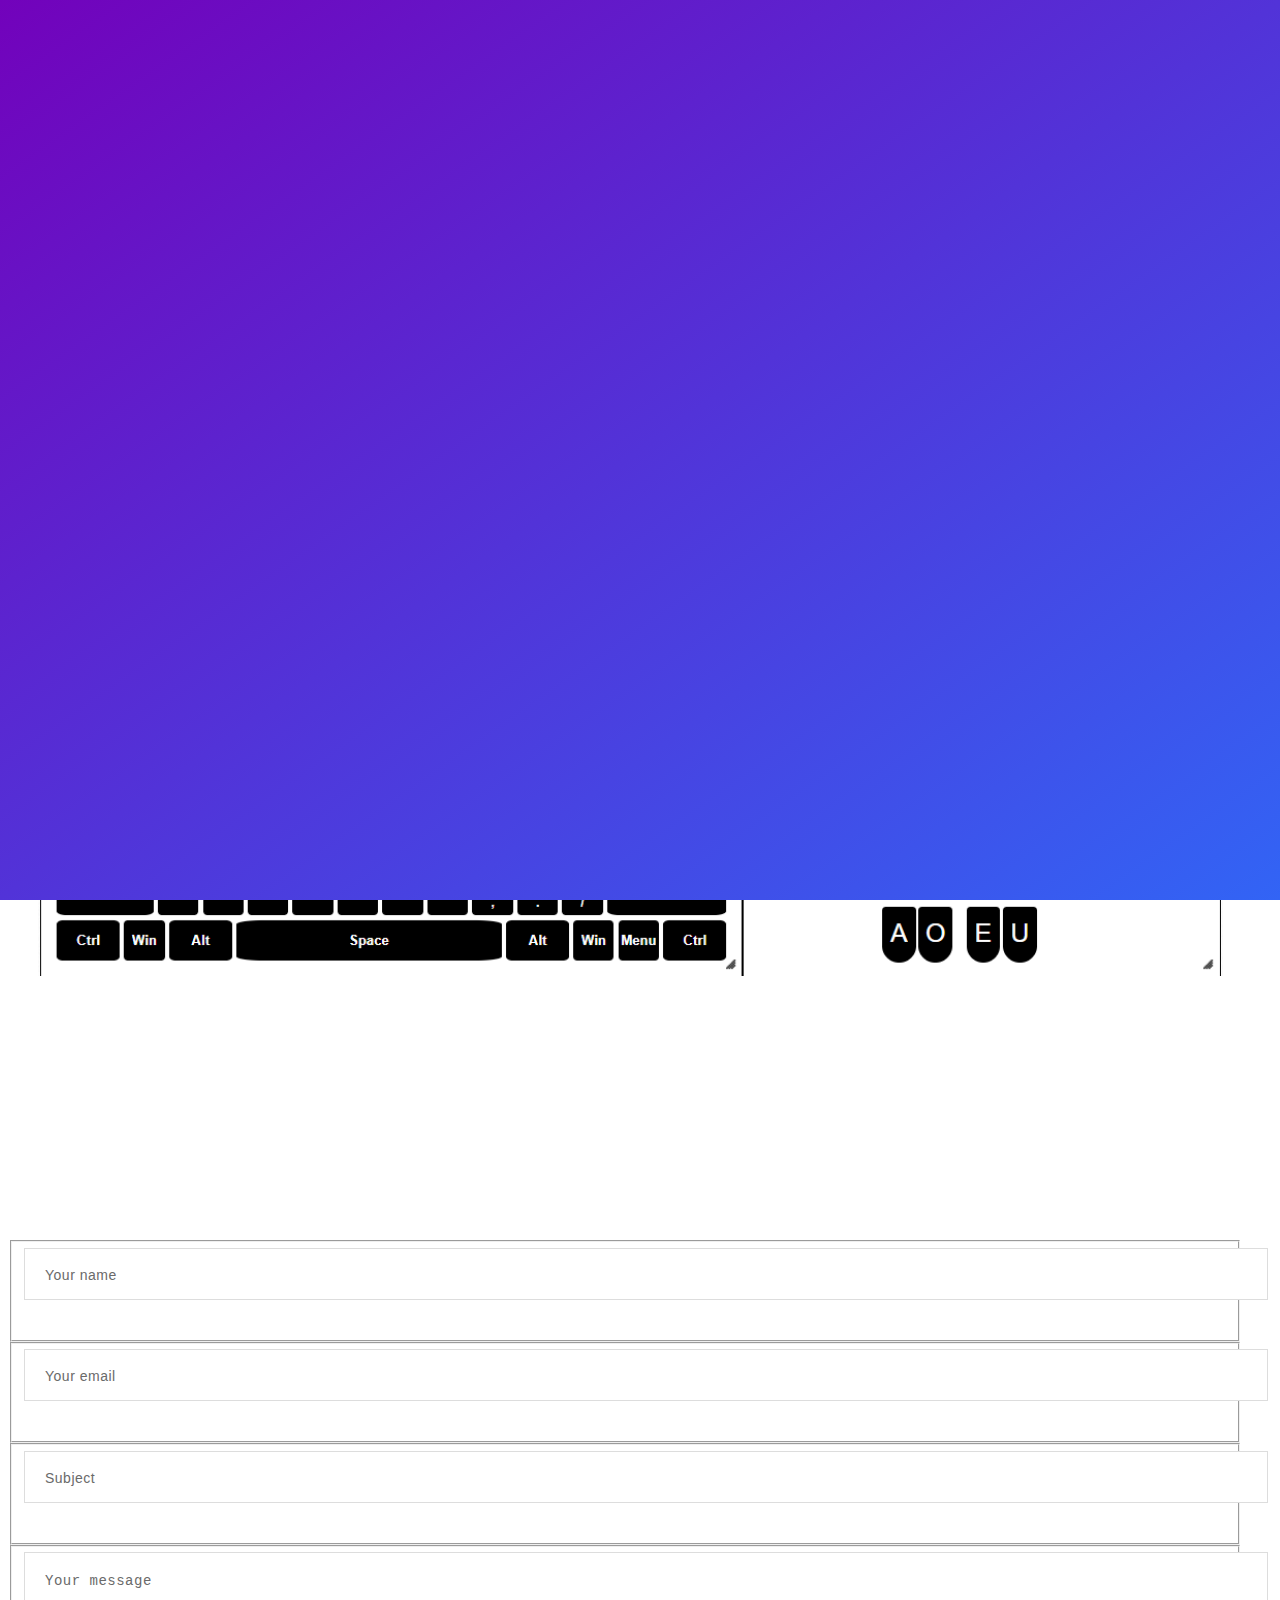
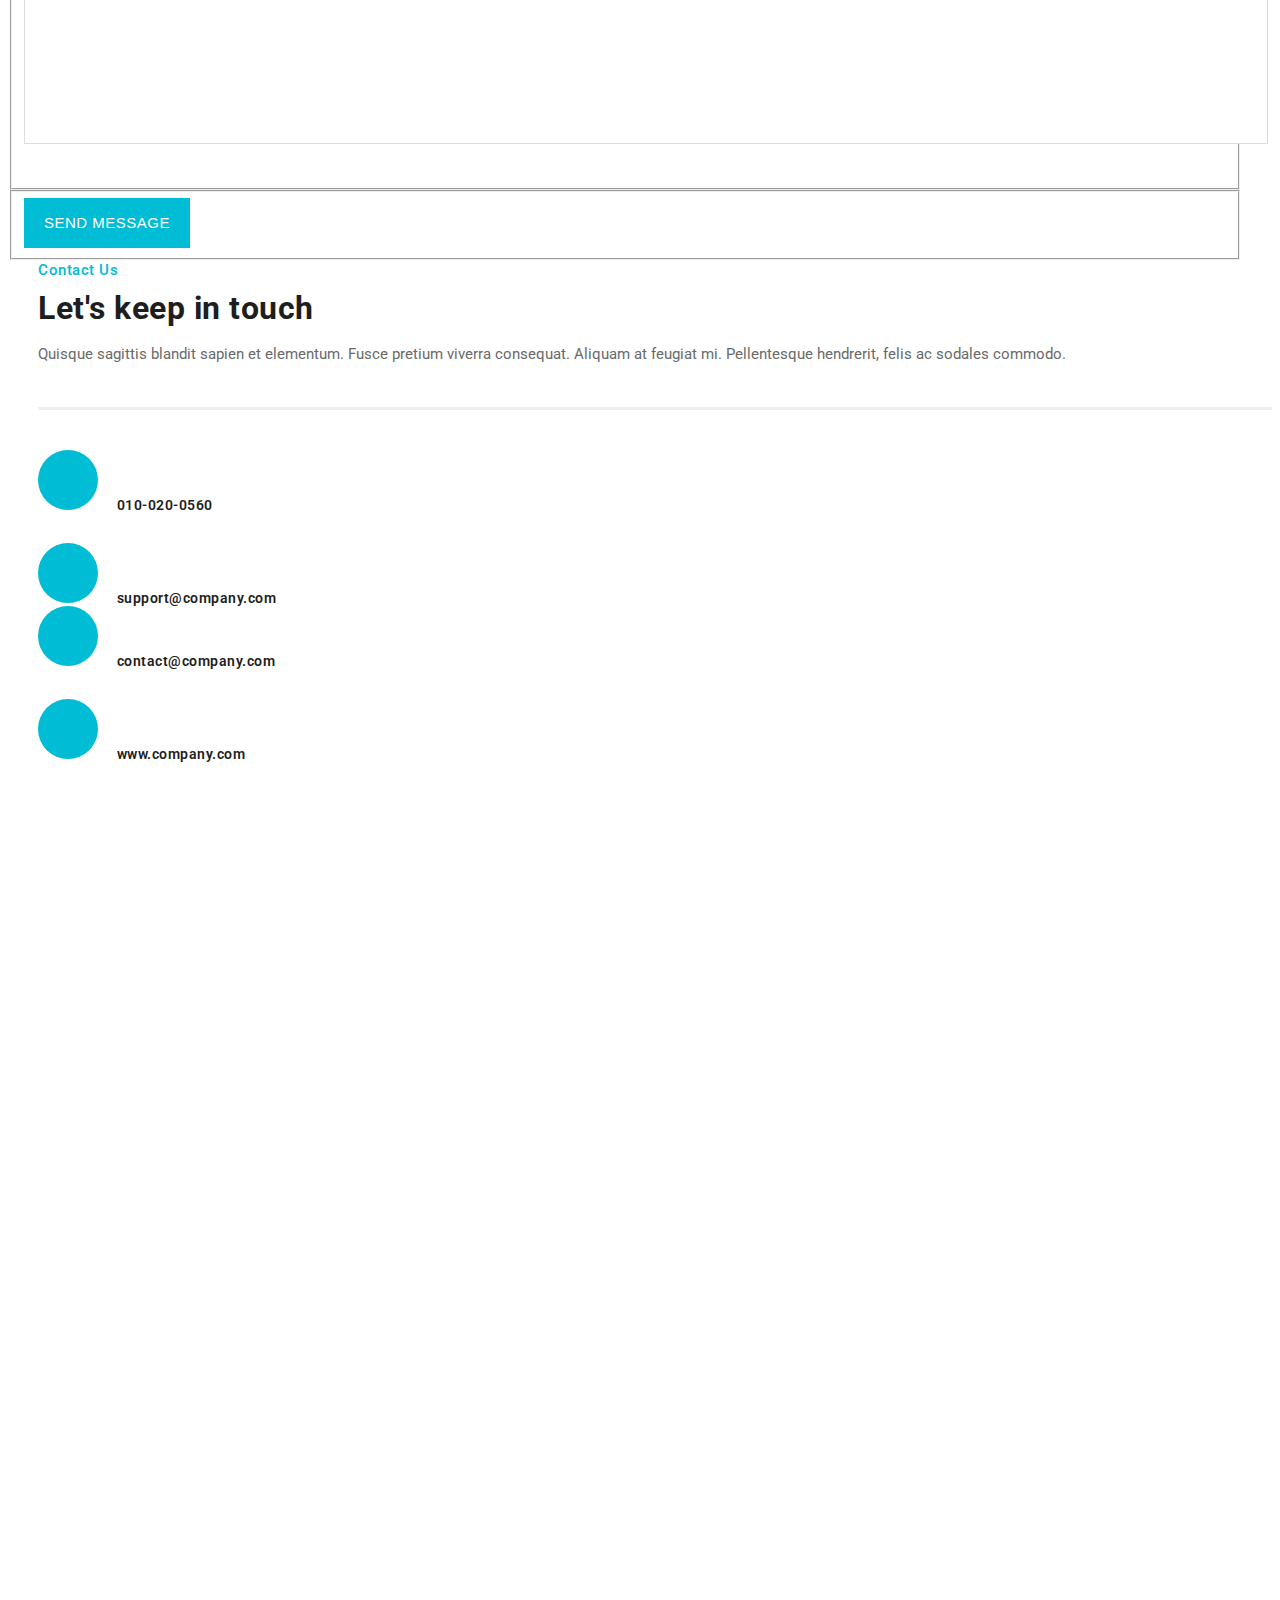
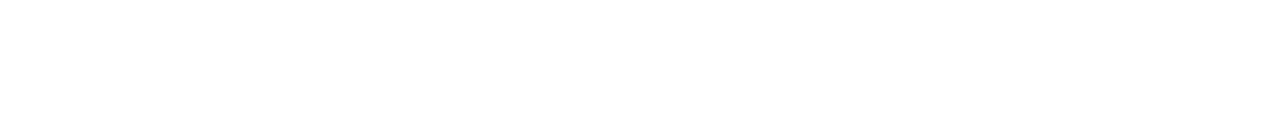
==== commit 5c5adf72: "complete" ====
--- a/game.html
+++ b/game.html
@@ -154,8 +154,14 @@
             <!-- <p><a href="index.html">Home</a> / <span>Contact Us</span></p> -->
             <div class="below">
               <div class="text-area">
-                <p>tay xã hội ngữ văn bánh giao nam trả lời phố anh độc lập phương 
+                <p><u>tay xã hội</u> ngữ văn bánh giao nam trả lời phố anh độc lập phương 
                   thanh niên khoa vì cảm ơn ngày thơ phố đợi chi chị</p>
+              </div>
+              <div class="text-input">
+                <p>tay xã hội </p>
+              </div>
+              <div class="keyboard">
+                <img src="assets/images/keyboard.png" alt="keyboard1" class="keyboard1">
               </div>
             </div>
           </div>
--- a/assets/css/style.css
+++ b/assets/css/style.css
@@ -150,4 +150,27 @@
   border-radius: 11px;
   padding: 21px 30px;
   margin-top: -11px;
+}
+.text-input {
+  display: inline-block;
+  width: 90%;
+  border: 3px solid white;
+  border-radius: 11px;
+  padding: 21px 30px;
+  text-align: left!important;
+  margin-top: 16px;
+  background: white;
+}
+.text-input p {
+  color: black!important;
+  font-size: 19px;
+  font-weight: 500;
+}
+img.keyboard1 {
+  width: 96%;
+}
+.keyboard {
+  text-align: left;
+  margin-left: 30px;
+  padding-top: 16px;
 }--- a/assets/css/templatemo-host-cloud.css
+++ b/assets/css/templatemo-host-cloud.css
@@ -90,7 +90,7 @@
 	background-repeat: no-repeat;
 	background-size: cover;
 	text-align: center;
-	padding: 100px 0px 250px 0px;
+	padding: 100px 0px 120px 0px;
 }
 
 .page-heading h1 {
